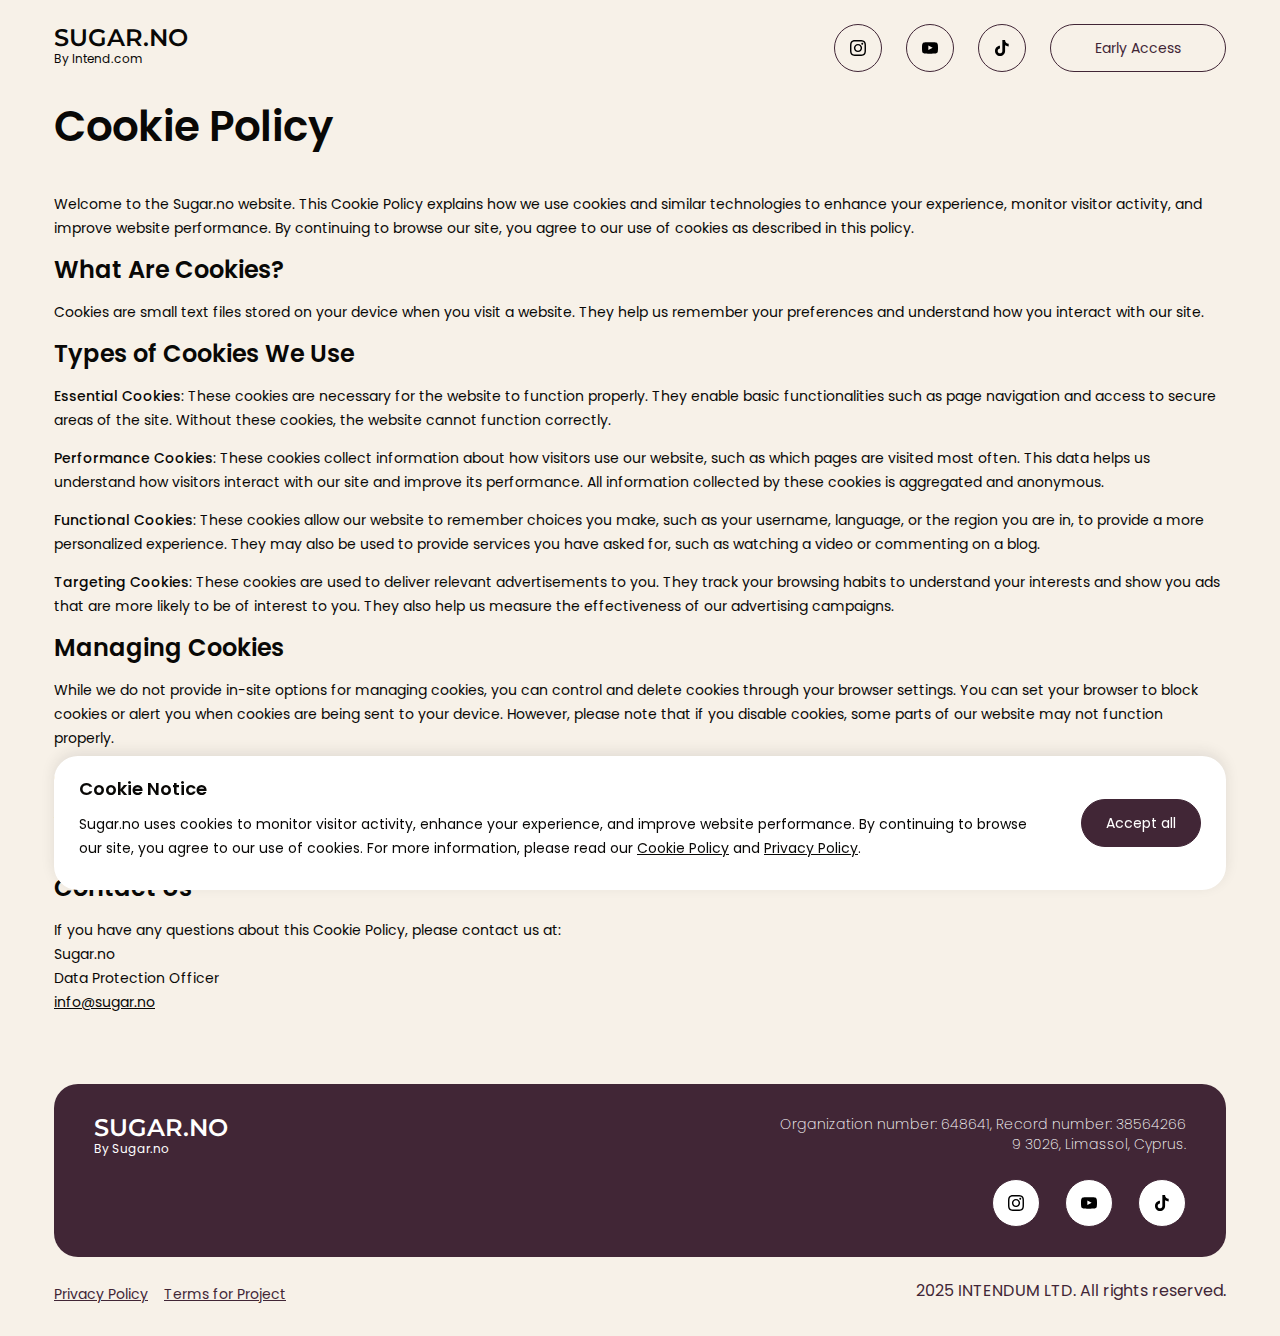
==== cookie-policy.html @ 9d886dfd "policies" ====
<!DOCTYPE html>
<html lang="en">
<head>
    <meta charset="UTF-8">
    <title>Sugar.no | Discover Real, Healthy Dining with Sugar.no</title>
    <link rel="icon" href="favicon.ico">
    <meta name="viewport" content="width=device-width,initial-scale=1"/>
    <link rel="preconnect" href="https://fonts.googleapis.com">
    <link rel="preconnect" href="https://fonts.gstatic.com" crossorigin>
    <link href="https://fonts.googleapis.com/css2?family=Montserrat:ital,wght@0,100..900;1,100..900&family=Onest:wght@100..900&display=swap"
          rel="stylesheet">
    <link rel="stylesheet" href="css/style.css">
    <link href="https://fonts.googleapis.com/css2?family=Montserrat:ital,wght@0,100..900;1,100..900&family=Onest:wght@100..900&family=Poppins:ital,wght@0,100;0,200;0,300;0,400;0,500;0,600;0,700;0,800;0,900;1,100;1,200;1,300;1,400;1,500;1,600;1,700;1,800;1,900&display=swap"
          rel="stylesheet">
    <script src="js/script.js"></script>
</head>
<body>
<div class="content">
    <div class="header">
        <a href="/" class="logo">
            <div class="logo-text">
                SUGAR.NO
            </div>
            <div class="logo-subtext">
                By Intend.com
            </div>
        </a>

        <nav class="nav">
            <a href="/#" class="nav-ticktock social border border-radius">
                <img src="img/IG.svg" alt="Instagram">
            </a><a href="/#" class="nav-youtube social border border-radius">
            <img src="img/youtube.svg" alt="Facebook">
        </a><a href="/#" class="nav-instagram social border border-radius">
            <img src="img/tiktok.svg" alt="Ticktok">
        </a><a href="mailto:info@sugar.no" class="nav-early-access border border-radius">Early Access</a>
        </nav>
    </div>

    <div class="policy">
        <h1>Cookie Policy</h1>
        <section><p>Welcome to the Sugar.no website. This Cookie Policy explains how we use cookies and similar
            technologies
            to enhance your experience, monitor visitor activity, and improve website performance. By continuing to
            browse
            our site, you agree to our use of cookies as described in this policy.</p></section>
        <section><h2>What Are Cookies?</h2>
            <p>Cookies are small text files stored on your device when you visit a website. They help us remember your
                preferences and understand how you interact with our site.</p></section>
        <section><h2>Types of Cookies We Use</h2>
            <p><strong>Essential Cookies</strong>: These cookies are necessary for the website to function properly.
                They
                enable basic functionalities such as page navigation and access to secure areas of the site. Without
                these
                cookies, the website cannot function correctly.</p>
            <p><strong>Performance Cookies</strong>: These cookies collect information about how visitors use our
                website,
                such as which pages are visited most often. This data helps us understand how visitors interact with our
                site and improve its performance. All information collected by these cookies is aggregated and
                anonymous.
            </p>
            <p><strong>Functional Cookies</strong>: These cookies allow our website to remember choices you make, such
                as
                your username, language, or the region you are in, to provide a more personalized experience. They may
                also
                be used to provide services you have asked for, such as watching a video or commenting on a blog.</p>
            <p><strong>Targeting Cookies</strong>: These cookies are used to deliver relevant advertisements to you.
                They
                track your browsing habits to understand your interests and show you ads that are more likely to be of
                interest to you. They also help us measure the effectiveness of our advertising campaigns.</p></section>
        <section><h2>Managing Cookies</h2>
            <p>While we do not provide in-site options for managing cookies, you can control and delete cookies through
                your
                browser settings. You can set your browser to block cookies or alert you when cookies are being sent to
                your
                device. However, please note that if you disable cookies, some parts of our website may not function
                properly.</p></section>
        <section><h2>Changes to This Cookie Policy</h2>
            <p>We may update this Cookie Policy from time to time to reflect changes in our practices or for other
                operational, legal, or regulatory reasons. Please review this policy periodically to stay informed about
                our
                use of cookies and related technologies.</p></section>
        <section><h2>Contact Us</h2>
            <p>If you have any questions about this Cookie Policy, please contact us at:<br/>Sugar.no<br/>Data Protection
                Officer<br/><a class="link" href="mailto: info@sugar.no">info@sugar.no</a></p></section>
    </div>

    <div class="footer border-radius">
        <div class="logo">
            <div class="logo-text">
                SUGAR.NO
            </div>
            <div class="logo-subtext">
                By Sugar.no
            </div>
        </div>

        <nav class="footer-info">
            <div class="footer-address _1">
                Organization number: 648641, Record number: 38564266<br>
                9 3026, Limassol, Cyprus.
            </div>
            <div class="footer-social">
                <a href="/#" class="nav-ticktock social border border-radius">
                    <img src="img/IG.svg" alt="Instagram">
                </a><a href="/#" class="nav-youtube social border border-radius">
                <img src="img/youtube.svg" alt="Facebook">
            </a><a href="/#" class="nav-instagram social border border-radius">
                <img src="img/tiktok.svg" alt="Ticktok">
            </a>
            </div>
        </nav>

        <div class="footer-address _2">
            Organization number: 648641<br>
            Record number: 38564266<br>
            9 3026, Limassol, Cyprus.
        </div>
    </div>
    <div class="footer-menu">
        <ul>
            <li><a href="/sugar-no/privacy-policy.html">Privacy Policy</a></li>
            <li><a href="/sugar-no/terms.html">Terms for Project</a></li>
        </ul>
        <div>2025 INTENDUM LTD. All rights reserved.</div>
    </div>
    <div id="cookies" class="cookies border-radius">
        <div class="cookies-info">
            <div class="cookies-info-title">Cookie Notice</div>
            <div class="cookies-info-text">Sugar.no uses cookies to monitor visitor activity, enhance your experience, and improve website performance. By continuing to browse our site, you agree to our use of cookies. For more information, please read our <a href="/sugar-no/cookie-policy.html">Cookie Policy</a> and <a href="/sugar-no/privacy-policy.html">Privacy Policy</a>.</div>
        </div>
        <a class="button-simple border border-radius" href="" onclick="setCookieAcceptance(event);">Accept all</a>
    </div>
</div>
</body>
</html>
---- css/style.css ----
@media print {
    @page {
        margin: 1cm
    }

    body {
        background: #fff;
        color: #000
    }

    a, blockquote, pre, table {
        page-break-inside: avoid
    }

    dl, ol, ul {
        page-break-before: avoid
    }
}

html {
    line-height: 1.15;
    -webkit-text-size-adjust: 100%
}

body {
    margin: 0
}

h1, h2, h3 {
    margin: 0
}

hr {
    box-sizing: content-box;
    height: 0;
    overflow: visible
}

main {
    display: block
}

pre {
    font-family: monospace, monospace;
    font-size: 1em
}

a {
    background-color: transparent
}

abbr[title] {
    border-bottom: none;
    text-decoration: underline;
    -webkit-text-decoration: underline dotted;
    text-decoration: underline dotted
}

b, strong {
    font-weight: bolder
}

code, kbd, samp {
    font-family: monospace, monospace;
    font-size: 1em
}

small {
    font-size: 80%
}

sub, sup {
    font-size: 75%;
    line-height: 0;
    position: relative;
    vertical-align: baseline
}

sub {
    bottom: -.25em
}

sup {
    top: -.5em
}

img {
    border-style: none
}

button, input, optgroup, select, textarea {
    font-family: inherit;
    font-size: 100%;
    line-height: 1.15;
    margin: 0
}

button {
    overflow: visible
}

button, select {
    text-transform: none
}

[type=button], [type=reset], [type=submit], button {
    -webkit-appearance: button
}

[type=button]::-moz-focus-inner, [type=reset]::-moz-focus-inner, [type=submit]::-moz-focus-inner, button::-moz-focus-inner {
    border-style: none;
    padding: 0
}

[type=button]:-moz-focusring, [type=reset]:-moz-focusring, [type=submit]:-moz-focusring, button:-moz-focusring {
    outline: 1px dotted ButtonText
}

input {
    overflow: visible
}

[type=checkbox], [type=radio] {
    box-sizing: border-box;
    padding: 0
}

[type=number]::-webkit-inner-spin-button, [type=number]::-webkit-outer-spin-button {
    height: auto
}

[type=search] {
    -webkit-appearance: textfield;
    outline-offset: -2px
}

[type=search]::-webkit-search-decoration {
    -webkit-appearance: none
}

::-webkit-file-upload-button {
    -webkit-appearance: button;
    font: inherit
}

fieldset {
    padding: .35em .75em .625em
}

legend {
    box-sizing: border-box;
    color: inherit;
    display: table;
    max-width: 100%;
    padding: 0;
    white-space: normal
}

progress {
    vertical-align: baseline
}

textarea {
    overflow: auto
}

details {
    display: block
}

summary {
    display: list-item
}

[hidden], template {
    display: none
}

html {
    background-color: #F7F1E8;
    font-family: "Poppins", sans-serif;
    font-style: normal;
    font-weight: 400;
    color: #090806;
}

a {
    color: #090806;
}

.content {
    max-width: 1172px;
    padding: 0 10px;
    margin: 0 auto;
    min-width: 320px;
}

.header {
    padding-top: 24px;
    padding-bottom: 30px;
    display: flex;
    justify-content: space-between;
}

.footer {
    padding: 30px 40px;
    margin-bottom: 25px;
    display: flex;
    flex-wrap: wrap;
    justify-content: space-between;
    background-color: #412636;
    color: #FFFFFF;
}

.footer-info {

}

.footer-address {
    font-size: 14px;
    line-height: 20px;
    margin-bottom: 25px;
    text-align: right;
    font-weight: 200;
    display: none;
}

.footer-address._1 {
    display: block;
}

.footer-social {
    display: flex;
    justify-content: right;
    gap: 25px;
}

@media screen and (max-width: 720px) {
    .footer {
        padding: 25px 15px;
    }
    .footer-address._1 {
        display: none;
    }
    .footer-address._2 {
        padding-top: 25px;
        display: block;
        text-align: left;
        margin-bottom: 0;
    }
    .footer-social {
        gap: 10px;
    }
}

.footer-social .social {
    background-color: #FFFFFF;
}

.logo {
    color: #090806;
    text-decoration: none;
}

.footer .logo {
    color: #FFFFFF;
}

.logo-text {
    font-family: "Montserrat", sans-serif;
    font-optical-sizing: auto;
    font-weight: 600;
    font-style: normal;
    font-size: 24px;
}

.logo-subtext {
    font-size: 12px;
}

.nav {
    display: flex;
    align-items: center;
    gap: 24px;
    justify-content: space-between;
}

.social {
    padding: 15px;
    line-height: 0;
    text-align: center;
    display: inline-block;
}

.steps-list-item-icon {
    margin-right: 16px;
    display: inline-block;
}

.round {
    padding: 15px;
    line-height: 0;
    text-align: center;
    border-radius: 64px;
    background-color: #FFFFFF;
}

.round.small {
    padding: 12px;
}

.border {
    border: 1px solid #412636;
}

.border-radius {
    border-radius: 24px;
}

.same-line {
    white-space: nowrap;
}

.nav-early-access {
    display: inline-block;
    font-size: 14px;
    text-decoration: none;
    color: #412636;
    padding: 0 44px;
    line-height: 46px;
    white-space: nowrap;
}

@media screen and (max-width: 840px) {
    .header {
        padding-top: 30px;
        padding-bottom: 45px;
    }

    .social {
        padding: 11px;
    }

    .nav-early-access {
        display: none;
    }

    .nav {
        gap: 12px;
    }
}

.early-banner {
    display: flex;
    justify-content: space-between;
    align-items: center;
    gap: 78px;
    margin-bottom: 84px;
}

.early-banner-cnt {

}

.early-banner-cnt-title {
    font-size: 42px;
    font-weight: 500;
    line-height: 50px;
    margin-bottom: 22px;
}

.early-banner-cnt-text {
    font-size: 16px;
    line-height: 24px;
    margin-bottom: 40px;
}

.button-simple {
    display: inline-block;
    background-color: #412636;
    font-size: 14px;
    line-height: 16px;
    font-weight: 400;
    color: #FFFFFF;
    text-decoration: none;
    padding: 15px 24px;
    white-space: nowrap;
}

.early-banner-img {
    max-width: 567px;
    line-height: 0;
}

.early-banner-img img {
    max-width: 100%;
}

@media screen and (max-width: 840px) {
    .early-banner {
        display: block;
        justify-content: space-between;
        align-items: center;
        gap: 78px;
        max-width: 567px;
        margin: 0 auto 42px;
    }

    .early-banner-cnt {
        margin-bottom: 25px;
    }

    .early-banner-cnt-title {
        font-size: 24px;
        line-height: 32px;
        margin-bottom: 7px;
    }

    .early-banner-cnt-text {
        font-size: 14px;
        line-height: 24px;
        margin-bottom: 25px;
    }
}

.steps {
    display: flex;
    justify-content: center;
    gap: 90px;
    margin-bottom: 90px;
    padding: 60px 40px 45px;
    background-color: #102F32;
    color: #FFFFFF;
}

.steps-intro {

}

.steps-intro-title {
    font-size: 24px;
    margin-bottom: 15px;
    font-weight: 500;
}

.steps-list {
    width: calc(567px - 13px);
}

.steps-intro-img {
    max-width: 100%;
    line-height: 0;
    margin-left: -12px;
}

.steps-intro-img img {
    max-height: 94px;
    max-width: 100%;
}

.steps-intro-img.right {
    text-align: right;
}

.steps-list-item {
    display: flex;
    align-items: center;
    position: relative;
    font-size: 16px;
    margin-bottom: 30px;
    padding-bottom: 31px;
    font-weight: 300;
}

.steps-list-item:after {
    position: absolute;
    bottom: 0;
    left: 0;
    right: 0;
    content: '';
    display: block;
    height: 1px;
    background-color: #F7F1E8;
    opacity: 0.2;
}

.steps-list-item:last-child {
    margin-bottom: 0;
    padding-bottom: 0;
}

.steps-list-item:last-child:after {
    display: none;
}

@media screen and (max-width: 840px) {
    .steps {
        display: block;
        padding: 25px;
        margin-bottom: 40px;
    }

    .steps-intro {
        margin-bottom: 10px;
    }

    .steps-intro-img {
        margin-left: 0;
        align-items: center;
    }

    .steps-intro-title {
        font-size: 18px;
    }

    .steps-list-item {
        margin-bottom: 20px;
        padding-bottom: 21px;
    }

    .steps-list,
    .steps-intro {
        width: 100%;
    }

    .steps-list-item-text {
        font-size: 14px;
    }
}

.list {
    margin-bottom: 90px;
}

.section-title {
    margin-bottom: 40px;
    font-size: 42px;
    line-height: 50px;
    font-weight: 500;
    text-align: center;
}

@media screen and (max-width: 840px) {
    .section-title {
        margin-bottom: 25px;
        line-height: 32px;
        font-size: 24px;
    }
}

.list-items {
    display: flex;
    gap: 18px;
}

.list-items.small,
.list-items.smallest {
    justify-content: space-between;
}

.list-items.large {
    justify-content: center;
}

.list-items.small .list-item {
    max-width: 375px;
    min-width: 288px;
    flex: 1 1 0;
}

.list-items.smallest .list-item {
    max-width: 270px;
    min-width: 162px;
    flex: 1 1 0;
}

.list-item-img {
    position: relative;
    line-height: 0;
    margin-bottom: 25px;
    border-radius: 24px;
    overflow: hidden;
}

.list-item-img img {
    max-width: 100%;
}

.list-item-img-tag {
    position: absolute;
    top: 0;
    left: 50%;
    height: 80px;
    width: 180px;
    margin-left: -90px;
    background-color: #FFFFFF;
    border-bottom-left-radius: 24px;
    border-bottom-right-radius: 24px;
}

.list-item-img-nr {
    position: absolute;
    top: 25px;
    left: 25px;
    padding: 10px 25px;
    background-color: #FFFFFF;
    font-size: 14px;
    line-height: 24px;
}

.list-item-img-tag.stelo,
.list-item-img-tag.lingo {
    background-image: url("../img/stelo.png");
    background-size: contain;
    background-position: center;
    background-repeat: no-repeat;
}

.list-item-img-tag.lingo {
    background-image: url("../img/lingo.png");
    background-size: 143px auto;
}

.list-item-title {
    margin-bottom: 20px;
    font-size: 24px;
    line-height: 32px;
    font-weight: 500;
}

.list-item-text {
    margin-bottom: 20px;
    font-size: 16px;
    line-height: 24px;
}

@media screen and (max-width: 720px) {
    .list {
        margin-bottom: 40px;
    }

    .list-items.large {
        flex-direction: column;
        align-items: center;
        gap: 40px;
    }

    .list-item {
        max-width: 420px;
    }

    .list-item-title {
        font-size: 18px;
        line-height: 26px;
        margin-bottom: 10px;
    }

    .list-item-text {
        font-size: 16px;
        line-height: 24px;
    }
}

@media screen and (max-width: 920px) {
    .list-items.small {
        width: 100%;
        flex-direction: row;
        overflow-x: auto;
        justify-content: left;
    }

    .list-items.smallest {
        flex-wrap: wrap;
        justify-content: center;
    }

    .list-items.smallest .list-item {
    }

    .list-items.smallest .list-item-title {
        font-size: 18px;
        line-height: 26px;
    }

    .list-items.smallest .list-item-text {
        font-size: 16px;
        line-height: 24px;
    }

    .list-items.smallest .list-item-img {
        margin-bottom: 15px;
    }

    .list-items.smallest .list-item-title {
        margin-bottom: 5px;
    }
}

.become {
    max-width: 1040px;
    margin-left: auto;
    margin-right: auto;
}

.become-header {
    display: flex;
    gap: 20px;
    margin-bottom: 40px;
}

.become-header-title {
    font-size: 42px;
    line-height: 50px;
    font-weight: 600;
    flex-basis: 50%;
}

.become-header-text {
    font-size: 16px;
    line-height: 24px;
    font-weight: 400;
    flex-basis: 50%;
}

.become-header-text .button-simple {
    margin-top: 10px;
}

.become-screens {
    max-width: 100%;
    overflow: auto;
    display: flex;
    gap: 16px;
}

.volunteer {
    display: block;
}

@media screen and (max-width: 720px) {
    .become {
        padding: 25px 20px;
        background-color: #412636;
        color: #FFFFFF;
        border-radius: 24px;
    }

    .volunteer {
        display: inline-block;
    }

    .become-header {
        flex-direction: column;
        text-align: center;
        align-items: center;
        margin-bottom: 30px;
    }

    .become-header .button-simple {
        margin-top: 20px;
        background-color: #FFFFFF;
        color: #412636;
    }

    .become-header-title {
        font-size: 24px;
        line-height: 32px;
    }

    .become-header-text {
        font-size: 16px;
        line-height: 24px;
    }
}

.footer-menu {
    display: flex;
    color: #412636;
    justify-content: space-between;
    padding-bottom: 30px;
}

.footer-menu ul {
    margin: 0;
    padding: 0;
    display: flex;
    gap: 16px;
    list-style: none;
}

.footer-menu a {
    color: #412636;
    font-size: 14px;
    line-height: 24px;
}

@media screen and (max-width: 720px) {
    .footer-menu {
        flex-direction: column;
        align-items: center;
    }

    .footer-menu ul {
        margin-bottom: 20px;
    }
}

.cookies {
    display: none;
    position: fixed;
    gap: 30px;
    bottom: 10px;
    max-width: 1172px;
    margin-right: 10px;
    box-sizing: border-box;
    padding: 20px 25px;
    align-items: center;
    background-color: #FFFFFF;
    box-shadow: 0 -4px 14px 0 #2524291A;;
}

.cookies.show {
    display: flex;
}

.cookies-info-title {
    font-size: 18px;
    line-height: 26px;
    margin-bottom: 10px;
    font-weight: 600;
    color: #090806;
}

.cookies-info-text {
    margin-bottom: 10px;
    font-size: 14px;
    line-height: 24px;
    color: #090806;
}

.policy {
    margin-bottom: 70px;
}

.policy h1 {
    font-size: 42px;
    line-height: 50px;
    margin-bottom: 40px;
    font-weight: 600;
}

.policy h2 {
    font-size: 24px;
    font-weight: 600;
    line-height: 32px;
}

.policy li,
.policy p {
    font-size: 14px;
    line-height: 24px;
}

@media screen and (max-width: 720px) {
    .cookies {
        flex-direction: column;
        align-items: start;
        gap: 10px;
    }

    .policy {
        margin-bottom: 60px;
    }

    .policy h1 {
        font-size: 24px;
        line-height: 32px;
        margin-bottom: 25px;
    }

    .policy h2 {
        font-size: 18px;
        line-height: 26px;
        margin-bottom: 15px;
    }

    .policy p {
        font-size: 14px;
        line-height: 24px;
    }
}

.policy strong {
    font-size: 14px;
    font-weight: 500;
    line-height: 24px
}

.policy li {
    font-size: 14px;
    font-weight: 400;
    line-height: 24px
}

.policy ol {
    counter-reset: item;
    list-style: none;
    padding-left: 20px
}

.policy ol li {
    counter-increment: item;
    font-size: 18px;
    font-weight: 500;
    line-height: 26px;
    margin-bottom: 16px
}

.policy ol li:before {
    content: counter(item) ". "
}

.policy ol li ol {
    counter-reset: subitem;
    list-style: none;
    padding: 16px 0 0 20px
}

.policy ol li ol li {
    counter-increment: subitem;
    font-size: 14px;
    font-weight: 400;
    line-height: 24px;
    margin-bottom: 8px
}

.policy ol li ol li:before {
    content: counter(item) "." counter(subitem) " "
}
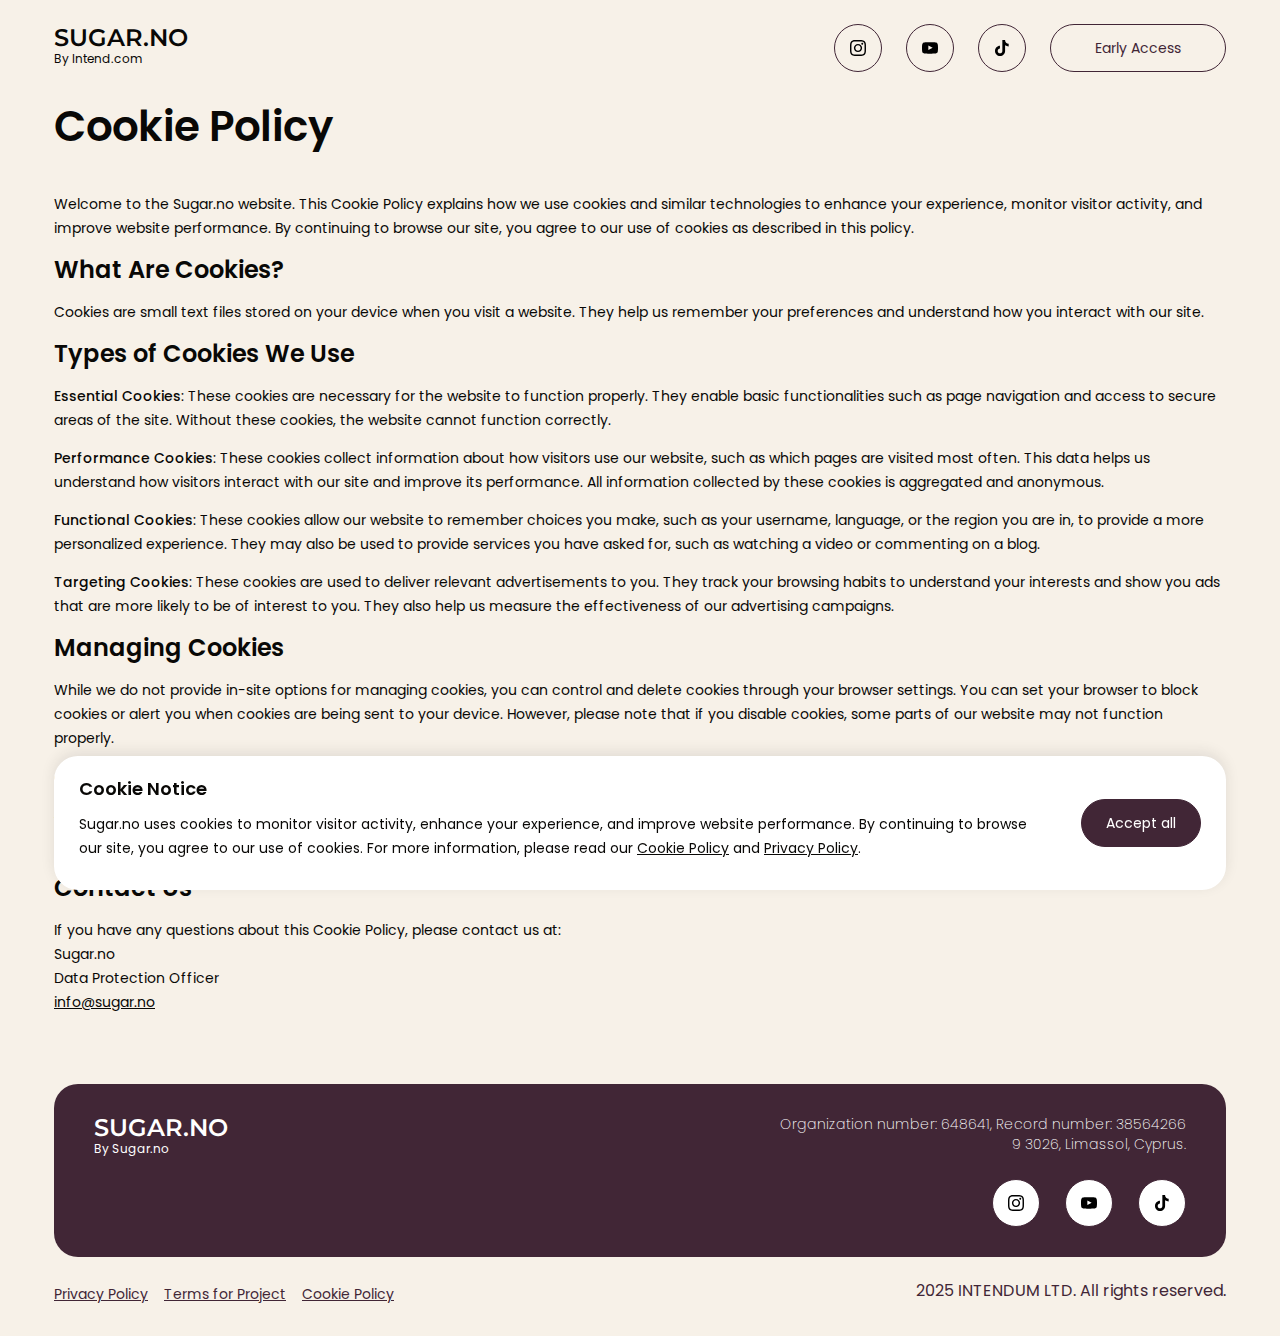
==== commit fed0166b: "policies" ====
--- a/cookie-policy.html
+++ b/cookie-policy.html
@@ -121,6 +121,7 @@
         <ul>
             <li><a href="/sugar-no/privacy-policy.html">Privacy Policy</a></li>
             <li><a href="/sugar-no/terms.html">Terms for Project</a></li>
+            <li><a href="/sugar-no/cookie-policy.html">Cookie Policy</a></li>
         </ul>
         <div>2025 INTENDUM LTD. All rights reserved.</div>
     </div>
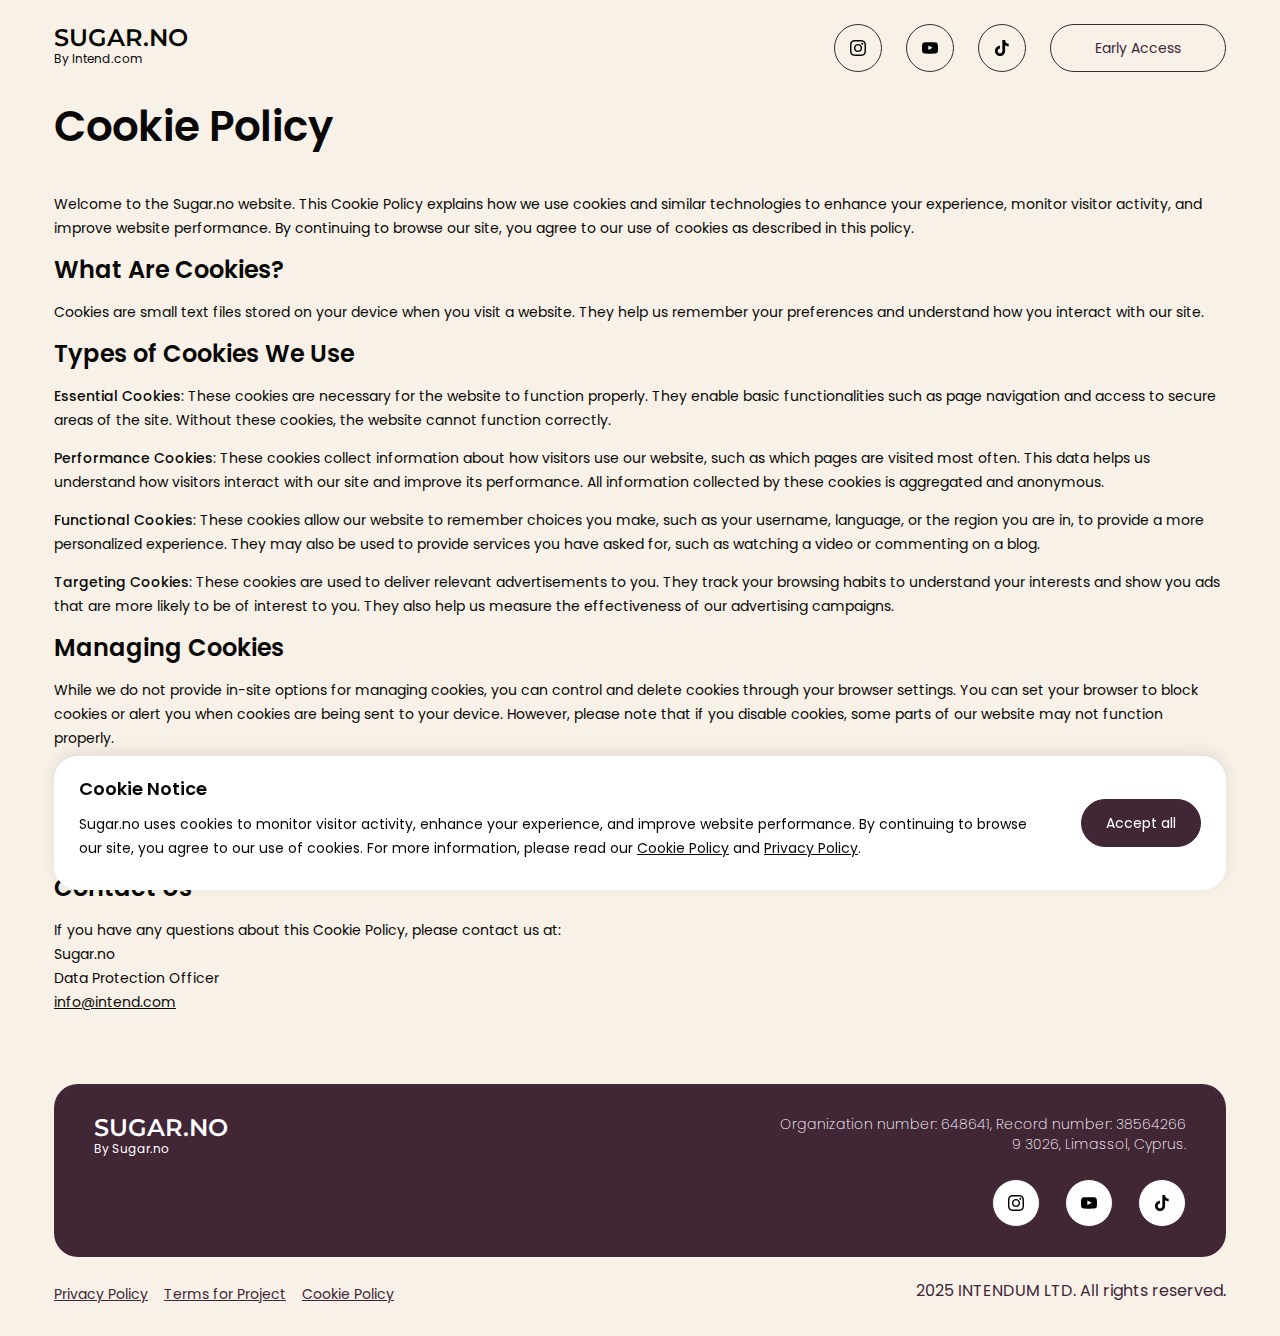
==== commit 36f2d3d8: "policies" ====
--- a/cookie-policy.html
+++ b/cookie-policy.html
@@ -33,7 +33,7 @@
             <img src="img/youtube.svg" alt="Facebook">
         </a><a href="/#" class="nav-instagram social border border-radius">
             <img src="img/tiktok.svg" alt="Ticktok">
-        </a><a href="mailto:info@sugar.no" class="nav-early-access border border-radius">Early Access</a>
+        </a><a href="mailto:info@intend.com" class="nav-early-access border border-radius">Early Access</a>
         </nav>
     </div>
 
@@ -82,7 +82,7 @@
                 use of cookies and related technologies.</p></section>
         <section><h2>Contact Us</h2>
             <p>If you have any questions about this Cookie Policy, please contact us at:<br/>Sugar.no<br/>Data Protection
-                Officer<br/><a class="link" href="mailto: info@sugar.no">info@sugar.no</a></p></section>
+                Officer<br/><a class="link" href="mailto: info@intend.com">info@intend.com</a></p></section>
     </div>
 
     <div class="footer border-radius">
